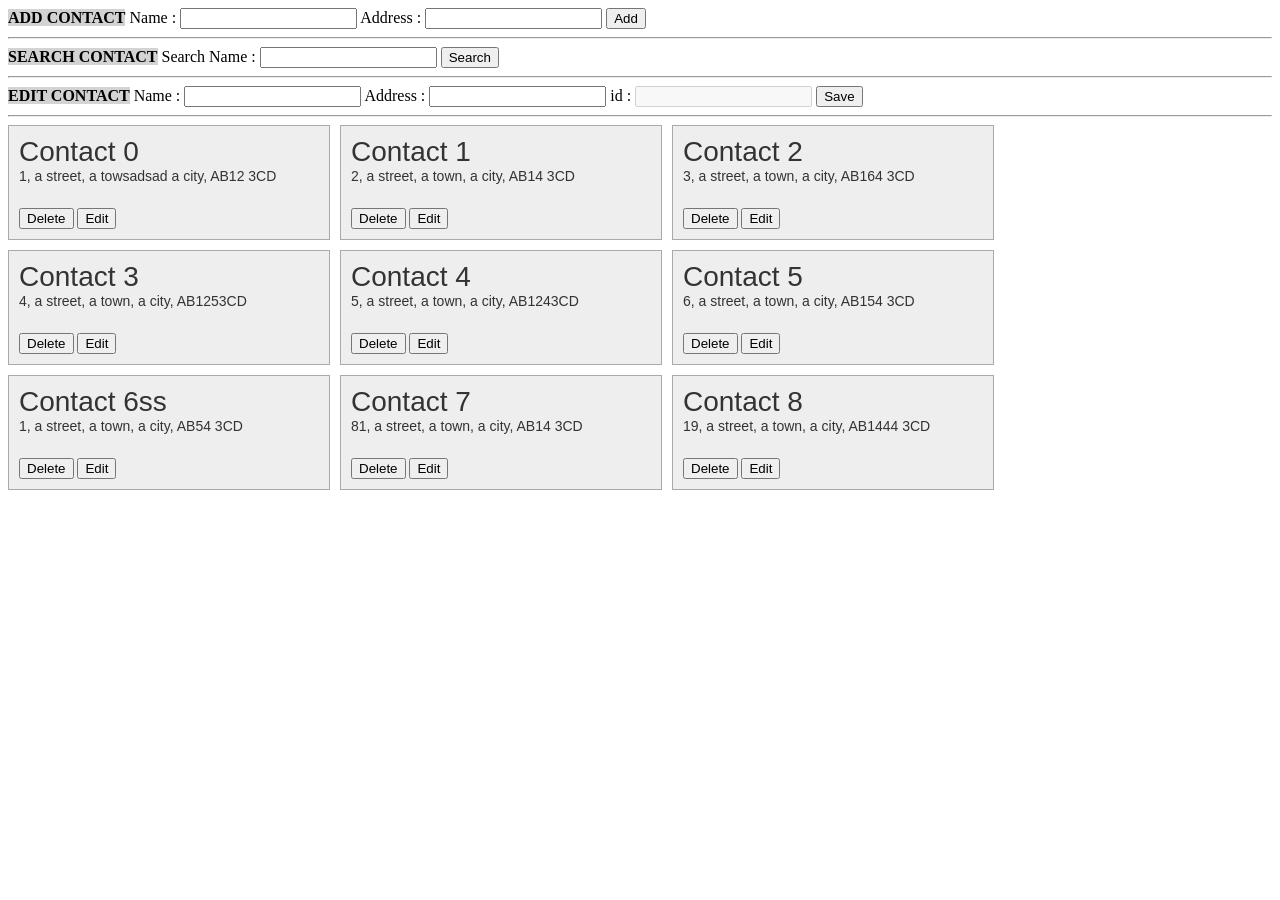
==== index.html @ 7ceb9139 "checking" ====
﻿<!DOCTYPE html>

<html lang="en">
    <head>
        <meta charset="UTF-8" />
        <title></title>
        <link rel="stylesheet" href="css/screen.css" />
    </head>
    <body>


        <div id="main">
            <div id="controls"><b style="background-color: lightgrey">ADD CONTACT</b>
                Name : <input type="text" id="name"/>
                Address : <input type="text" id="address"/>
                <button id="add">Add</button>
                <hr/><b style="background-color: lightgrey">SEARCH CONTACT</b>
                Search Name : <input type="text" id="search"/> <button id="searchbutton" class="searchByName">Search</button>
            </div> 
            <div style="position:relative;margin-top: 0">
                <hr/><b style="background-color: lightgrey">EDIT CONTACT</b>
                Name : <input type="text" id="nameEdit"/>
                Address : <input type="text" id="addressEdit"/>
                id  : <input type="text" id="idEdit" disabled/>
                <button id="edit">Save</button>
                <br/></div>
            <hr/>
            <div id="container" class="container">

            </div>
        </div>
        <br/>
       
                
          
            <script data-main="js/config" src="js/lib/require.js"></script>

    </body>
</html>
---- css/screen.css ----
.container h1 { margin:0; font-weight:normal; }
.container div { margin-bottom:24px; font-size:14px; }
.container .element{ width:300px; padding:10px;float:left; border:1px solid #aaa; margin:0 10px 10px 0;  font-family:sans-serif; color:#333; background-color:#eee; }
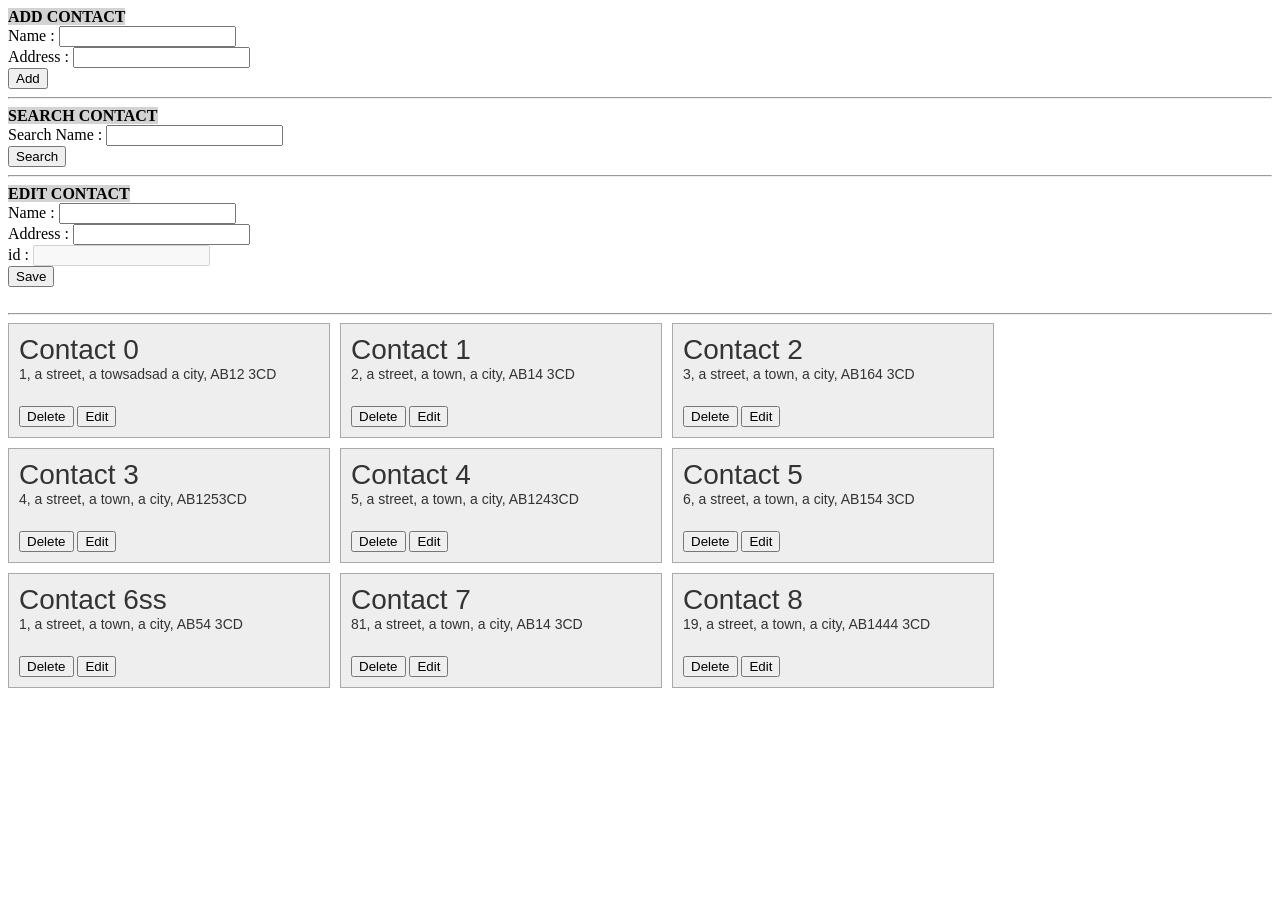
==== commit 0a878ee7: "break lines" ====
--- a/index.html
+++ b/index.html
@@ -10,19 +10,19 @@
 
 
         <div id="main">
-            <div id="controls"><b style="background-color: lightgrey">ADD CONTACT</b>
-                Name : <input type="text" id="name"/>
-                Address : <input type="text" id="address"/>
+            <div id="controls"><b style="background-color: lightgrey">ADD CONTACT</b><br/>
+                Name : <input type="text" id="name"/><br/>
+                Address : <input type="text" id="address"/><br/>
                 <button id="add">Add</button>
-                <hr/><b style="background-color: lightgrey">SEARCH CONTACT</b>
-                Search Name : <input type="text" id="search"/> <button id="searchbutton" class="searchByName">Search</button>
+                <hr/><b style="background-color: lightgrey">SEARCH CONTACT</b><br/>
+                Search Name : <input type="text" id="search"/> <br/><button id="searchbutton" class="searchByName">Search</button>
             </div> 
             <div style="position:relative;margin-top: 0">
-                <hr/><b style="background-color: lightgrey">EDIT CONTACT</b>
-                Name : <input type="text" id="nameEdit"/>
-                Address : <input type="text" id="addressEdit"/>
-                id  : <input type="text" id="idEdit" disabled/>
-                <button id="edit">Save</button>
+                <hr/><b style="background-color: lightgrey">EDIT CONTACT</b><br/>
+                Name : <input type="text" id="nameEdit"/><br/>
+                Address : <input type="text" id="addressEdit"/><br/>
+                id  : <input type="text" id="idEdit" disabled/><br/>
+                <button id="edit">Save</button><br/>
                 <br/></div>
             <hr/>
             <div id="container" class="container">
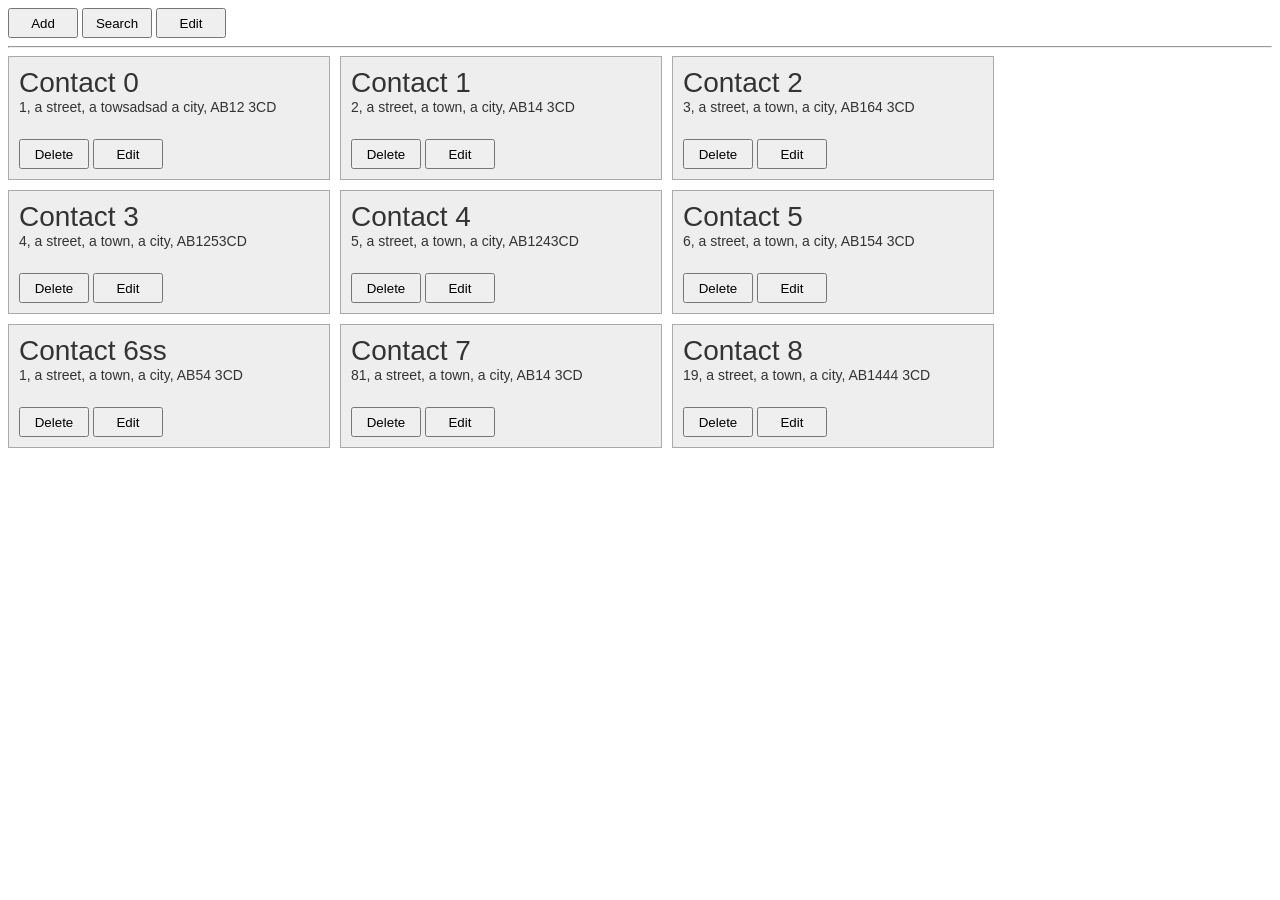
==== commit 02d960e4: "Changing the bug ID now increasing and sliding" ====
--- a/index.html
+++ b/index.html
@@ -10,30 +10,42 @@
 
 
         <div id="main">
-            <div id="controls"><b style="background-color: lightgrey">ADD CONTACT</b><br/>
+            <div id="controls" class="controlsClass">
+                <button id="addPanel">Add</button>
+                <button id="searchPanel">Search</button>
+                <button id="editPanel">Edit</button>
+            
+            <div id="addContact" style="display: none">
+
                 Name : <input type="text" id="name"/><br/>
                 Address : <input type="text" id="address"/><br/>
                 <button id="add">Add</button>
-                <hr/><b style="background-color: lightgrey">SEARCH CONTACT</b><br/>
+
+            </div>
+            
+            <div id="searchContact" style="display: none">
+
                 Search Name : <input type="text" id="search"/> <br/><button id="searchbutton" class="searchByName">Search</button>
-            </div> 
-            <div style="position:relative;margin-top: 0">
-                <hr/><b style="background-color: lightgrey">EDIT CONTACT</b><br/>
+            </div>
+           
+            <div id="editContact" style="display: none">
+
                 Name : <input type="text" id="nameEdit"/><br/>
                 Address : <input type="text" id="addressEdit"/><br/>
                 id  : <input type="text" id="idEdit" disabled/><br/>
                 <button id="edit">Save</button><br/>
-                <br/></div>
+                <br/>
+            </div>
             <hr/>
             <div id="container" class="container">
 
             </div>
         </div>
         <br/>
-       
-                
-          
-            <script data-main="js/config" src="js/lib/require.js"></script>
+
+
+
+        <script data-main="js/config" src="js/lib/require.js"></script>
 
     </body>
 </html>
--- a/css/screen.css
+++ b/css/screen.css
@@ -1,4 +1,7 @@
-
+.controlsClass button{
+    width: 70px;
+    height:30px;
+}
 .container h1 { margin:0; font-weight:normal; }
 .container div { margin-bottom:24px; font-size:14px; }
 .container .element{ width:300px; padding:10px;float:left; border:1px solid #aaa; margin:0 10px 10px 0;  font-family:sans-serif; color:#333; background-color:#eee; }
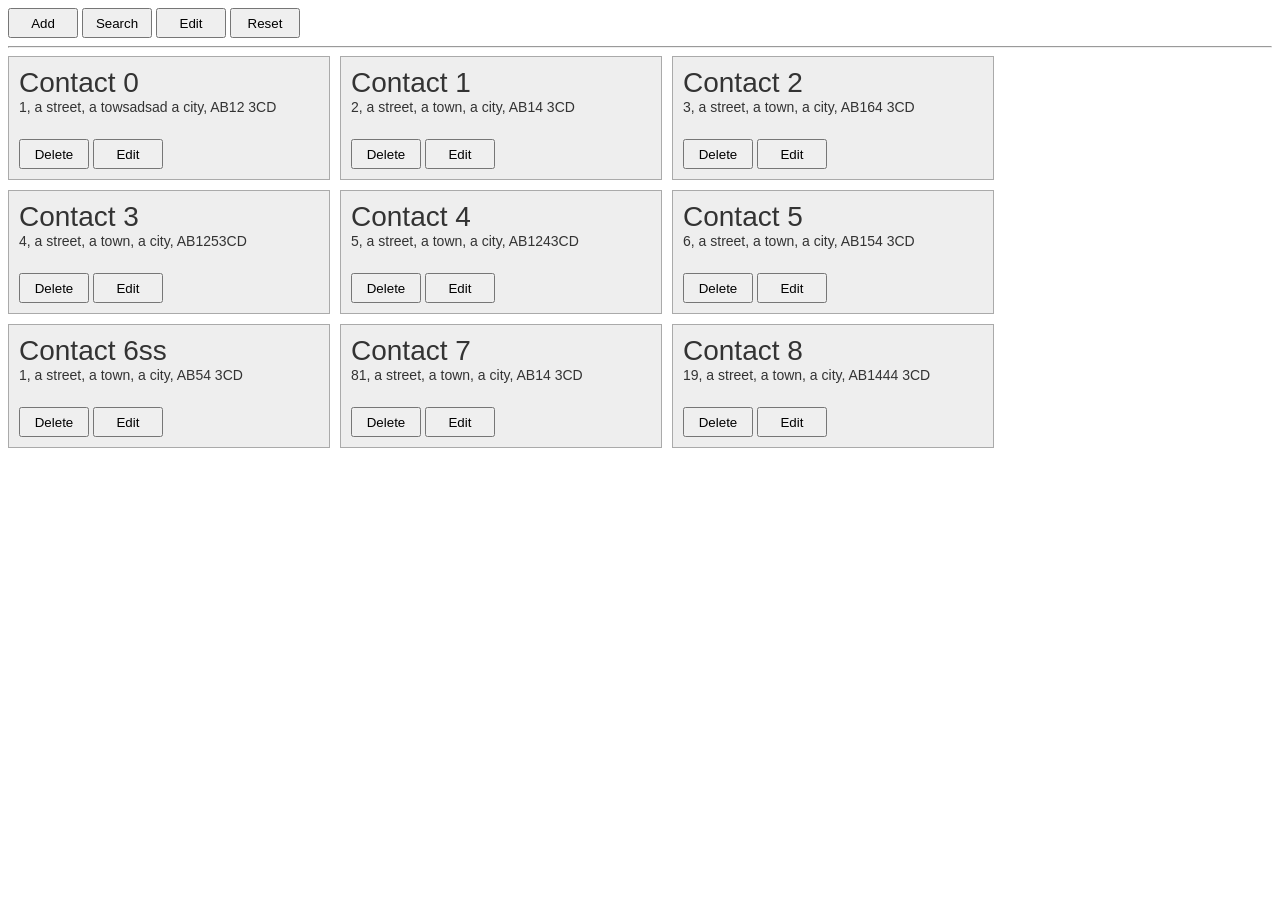
==== commit 2566a0e2: "Icon and Sliding bugs Added reset button" ====
--- a/index.html
+++ b/index.html
@@ -14,6 +14,7 @@
                 <button id="addPanel">Add</button>
                 <button id="searchPanel">Search</button>
                 <button id="editPanel">Edit</button>
+                <button id="resetBtn">Reset</button>
             
             <div id="addContact" style="display: none">
 
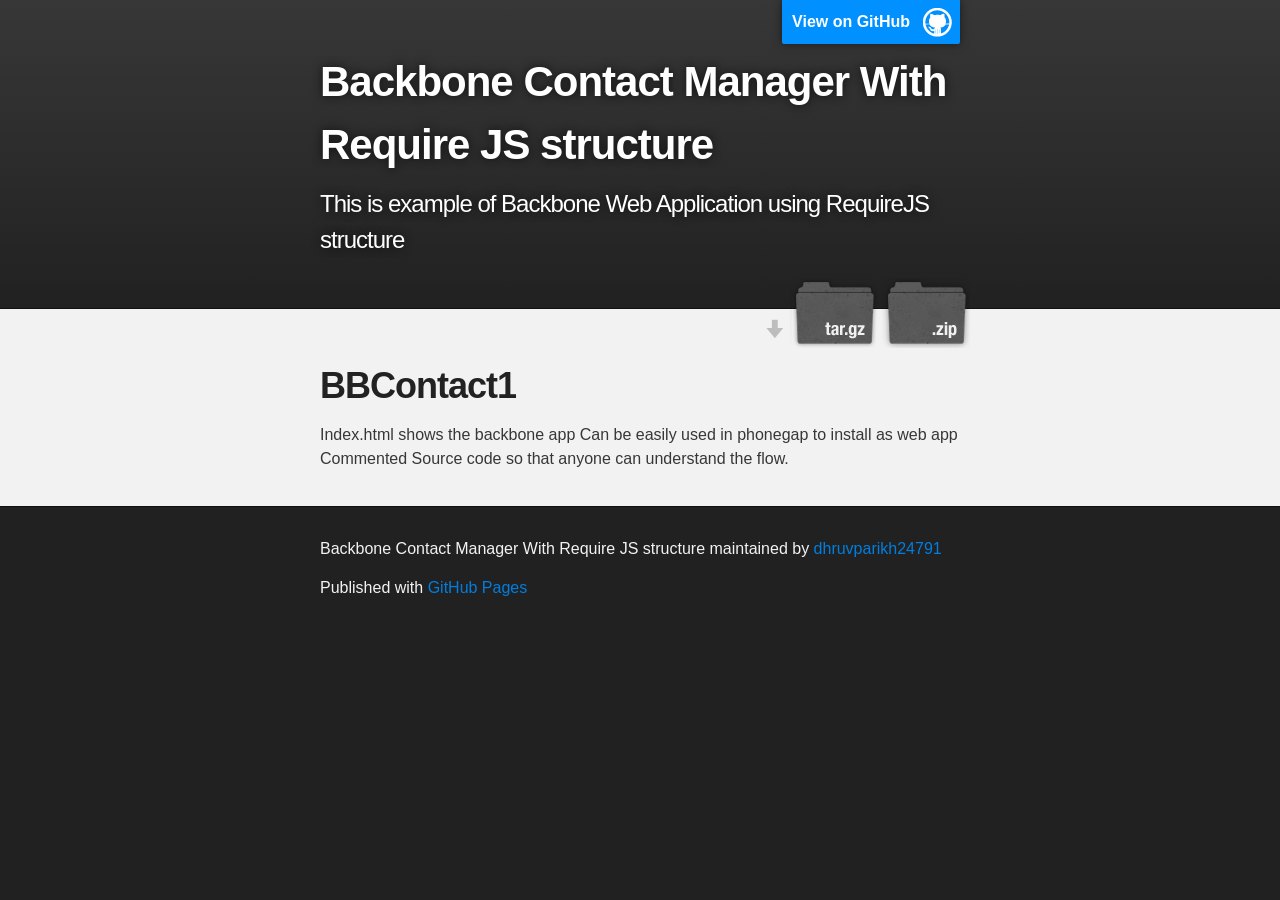
==== commit 241d1ed3: "Create gh-pages branch via GitHub" ====
--- a/index.html
+++ b/index.html
@@ -1,52 +1,64 @@
-﻿<!DOCTYPE html>
+<!DOCTYPE html>
+<html>
 
-<html lang="en">
-    <head>
-        <meta charset="UTF-8" />
-        <title></title>
-        <link rel="stylesheet" href="css/screen.css" />
-    </head>
-    <body>
+  <head>
+    <meta charset='utf-8' />
+    <meta http-equiv="X-UA-Compatible" content="chrome=1" />
+    <meta name="description" content="Backbone Contact Manager With Require JS structure : This is example of Backbone Web Application using RequireJS structure" />
+
+    <link rel="stylesheet" type="text/css" media="screen" href="stylesheets/stylesheet.css">
+
+    <title>Backbone Contact Manager With Require JS structure</title>
+  </head>
+
+  <body>
+
+    <!-- HEADER -->
+    <div id="header_wrap" class="outer">
+        <header class="inner">
+          <a id="forkme_banner" href="https://github.com/dhruvparikh24791/BBContact1">View on GitHub</a>
+
+          <h1 id="project_title">Backbone Contact Manager With Require JS structure</h1>
+          <h2 id="project_tagline">This is example of Backbone Web Application using RequireJS structure</h2>
+
+            <section id="downloads">
+              <a class="zip_download_link" href="https://github.com/dhruvparikh24791/BBContact1/zipball/master">Download this project as a .zip file</a>
+              <a class="tar_download_link" href="https://github.com/dhruvparikh24791/BBContact1/tarball/master">Download this project as a tar.gz file</a>
+            </section>
+        </header>
+    </div>
+
+    <!-- MAIN CONTENT -->
+    <div id="main_content_wrap" class="outer">
+      <section id="main_content" class="inner">
+        <h1>
+<a name="bbcontact1" class="anchor" href="#bbcontact1"><span class="octicon octicon-link"></span></a>BBContact1</h1>
+
+<p>Index.html shows the backbone app
+Can be easily used in phonegap to install as web app
+Commented Source code so that anyone can understand the flow.</p>
+      </section>
+    </div>
+
+    <!-- FOOTER  -->
+    <div id="footer_wrap" class="outer">
+      <footer class="inner">
+        <p class="copyright">Backbone Contact Manager With Require JS structure maintained by <a href="https://github.com/dhruvparikh24791">dhruvparikh24791</a></p>
+        <p>Published with <a href="http://pages.github.com">GitHub Pages</a></p>
+      </footer>
+    </div>
+
+              <script type="text/javascript">
+            var gaJsHost = (("https:" == document.location.protocol) ? "https://ssl." : "http://www.");
+            document.write(unescape("%3Cscript src='" + gaJsHost + "google-analytics.com/ga.js' type='text/javascript'%3E%3C/script%3E"));
+          </script>
+          <script type="text/javascript">
+            try {
+              var pageTracker = _gat._getTracker("&lt;script&gt;   (function(i,s,o,g,r,a,m){i[&#39;GoogleAnalyticsObject&#39;]=r;i[r]=i[r]||function(){   (i[r].q=i[r].q||[]).push(arguments)},i[r].l=1*new Date();a=s.createElement(o),   m=s.getElementsByTagName(o)[0];a.async=1;a.src=g;m.parentNode.insertBefore(a,m)   })(window,document,&#39;script&#39;,&#39;//www.google-analytics.com/analytics.js&#39;,&#39;ga&#39;);    ga(&#39;create&#39;, &#39;UA-43364541-1&#39;, &#39;techswings.blogspot.in&#39;);   ga(&#39;send&#39;, &#39;pageview&#39;);  &lt;/script&gt;");
+            pageTracker._trackPageview();
+            } catch(err) {}
+          </script>
 
 
-        <div id="main">
-            <div id="controls" class="controlsClass">
-                <button id="addPanel">Add</button>
-                <button id="searchPanel">Search</button>
-                <button id="editPanel">Edit</button>
-                <button id="resetBtn">Reset</button>
-            
-            <div id="addContact" style="display: none">
-
-                Name : <input type="text" id="name"/><br/>
-                Address : <input type="text" id="address"/><br/>
-                <button id="add">Add</button>
-
-            </div>
-            
-            <div id="searchContact" style="display: none">
-
-                Search Name : <input type="text" id="search"/> <br/><button id="searchbutton" class="searchByName">Search</button>
-            </div>
-           
-            <div id="editContact" style="display: none">
-
-                Name : <input type="text" id="nameEdit"/><br/>
-                Address : <input type="text" id="addressEdit"/><br/>
-                id  : <input type="text" id="idEdit" disabled/><br/>
-                <button id="edit">Save</button><br/>
-                <br/>
-            </div>
-            <hr/>
-            <div id="container" class="container">
-
-            </div>
-        </div>
-        <br/>
-
-
-
-        <script data-main="js/config" src="js/lib/require.js"></script>
-
-    </body>
-</html>+  </body>
+</html>
--- a/stylesheets/stylesheet.css
+++ b/stylesheets/stylesheet.css
@@ -0,0 +1,427 @@
+/*******************************************************************************
+Slate Theme for GitHub Pages
+by Jason Costello, @jsncostello
+*******************************************************************************/
+
+@import url(pygment_trac.css);
+
+/*******************************************************************************
+MeyerWeb Reset
+*******************************************************************************/
+
+html, body, div, span, applet, object, iframe,
+h1, h2, h3, h4, h5, h6, p, blockquote, pre,
+a, abbr, acronym, address, big, cite, code,
+del, dfn, em, img, ins, kbd, q, s, samp,
+small, strike, strong, sub, sup, tt, var,
+b, u, i, center,
+dl, dt, dd, ol, ul, li,
+fieldset, form, label, legend,
+table, caption, tbody, tfoot, thead, tr, th, td,
+article, aside, canvas, details, embed,
+figure, figcaption, footer, header, hgroup,
+menu, nav, output, ruby, section, summary,
+time, mark, audio, video {
+  margin: 0;
+  padding: 0;
+  border: 0;
+  font: inherit;
+  vertical-align: baseline;
+}
+
+/* HTML5 display-role reset for older browsers */
+article, aside, details, figcaption, figure,
+footer, header, hgroup, menu, nav, section {
+  display: block;
+}
+
+ol, ul {
+  list-style: none;
+}
+
+blockquote, q {
+}
+
+table {
+  border-collapse: collapse;
+  border-spacing: 0;
+}
+
+/*******************************************************************************
+Theme Styles
+*******************************************************************************/
+
+body {
+  box-sizing: border-box;
+  color:#373737;
+  background: #212121;
+  font-size: 16px;
+  font-family: 'Myriad Pro', Calibri, Helvetica, Arial, sans-serif;
+  line-height: 1.5;
+  -webkit-font-smoothing: antialiased;
+}
+
+h1, h2, h3, h4, h5, h6 {
+  margin: 10px 0;
+  font-weight: 700;
+  color:#222222;
+  font-family: 'Lucida Grande', 'Calibri', Helvetica, Arial, sans-serif;
+  letter-spacing: -1px;
+}
+
+h1 {
+  font-size: 36px;
+  font-weight: 700;
+}
+
+h2 {
+  padding-bottom: 10px;
+  font-size: 32px;
+  background: url('../images/bg_hr.png') repeat-x bottom;
+}
+
+h3 {
+  font-size: 24px;
+}
+
+h4 {
+  font-size: 21px;
+}
+
+h5 {
+  font-size: 18px;
+}
+
+h6 {
+  font-size: 16px;
+}
+
+p {
+  margin: 10px 0 15px 0;
+}
+
+footer p {
+  color: #f2f2f2;
+}
+
+a {
+  text-decoration: none;
+  color: #007edf;
+  text-shadow: none;
+
+  transition: color 0.5s ease;
+  transition: text-shadow 0.5s ease;
+  -webkit-transition: color 0.5s ease;
+  -webkit-transition: text-shadow 0.5s ease;
+  -moz-transition: color 0.5s ease;
+  -moz-transition: text-shadow 0.5s ease;
+  -o-transition: color 0.5s ease;
+  -o-transition: text-shadow 0.5s ease;
+  -ms-transition: color 0.5s ease;
+  -ms-transition: text-shadow 0.5s ease;
+}
+
+#main_content a:hover {
+  color: #0069ba;
+  text-shadow: #0090ff 0px 0px 2px;
+}
+
+footer a:hover {
+  color: #43adff;
+  text-shadow: #0090ff 0px 0px 2px;
+}
+
+em {
+  font-style: italic;
+}
+
+strong {
+  font-weight: bold;
+}
+
+img {
+  position: relative;
+  margin: 0 auto;
+  max-width: 739px;
+  padding: 5px;
+  margin: 10px 0 10px 0;
+  border: 1px solid #ebebeb;
+
+  box-shadow: 0 0 5px #ebebeb;
+  -webkit-box-shadow: 0 0 5px #ebebeb;
+  -moz-box-shadow: 0 0 5px #ebebeb;
+  -o-box-shadow: 0 0 5px #ebebeb;
+  -ms-box-shadow: 0 0 5px #ebebeb;
+}
+
+pre, code {
+  width: 100%;
+  color: #222;
+  background-color: #fff;
+
+  font-family: Monaco, "Bitstream Vera Sans Mono", "Lucida Console", Terminal, monospace;
+  font-size: 14px;
+
+  border-radius: 2px;
+  -moz-border-radius: 2px;
+  -webkit-border-radius: 2px;
+
+
+
+}
+
+pre {
+  width: 100%;
+  padding: 10px;
+  box-shadow: 0 0 10px rgba(0,0,0,.1);
+  overflow: auto;
+}
+
+code {
+  padding: 3px;
+  margin: 0 3px;
+  box-shadow: 0 0 10px rgba(0,0,0,.1);
+}
+
+pre code {
+  display: block;
+  box-shadow: none;
+}
+
+blockquote {
+  color: #666;
+  margin-bottom: 20px;
+  padding: 0 0 0 20px;
+  border-left: 3px solid #bbb;
+}
+
+ul, ol, dl {
+  margin-bottom: 15px
+}
+
+ul li {
+  list-style: inside;
+  padding-left: 20px;
+}
+
+ol li {
+  list-style: decimal inside;
+  padding-left: 20px;
+}
+
+dl dt {
+  font-weight: bold;
+}
+
+dl dd {
+  padding-left: 20px;
+  font-style: italic;
+}
+
+dl p {
+  padding-left: 20px;
+  font-style: italic;
+}
+
+hr {
+  height: 1px;
+  margin-bottom: 5px;
+  border: none;
+  background: url('../images/bg_hr.png') repeat-x center;
+}
+
+table {
+  border: 1px solid #373737;
+  margin-bottom: 20px;
+  text-align: left;
+ }
+
+th {
+  font-family: 'Lucida Grande', 'Helvetica Neue', Helvetica, Arial, sans-serif;
+  padding: 10px;
+  background: #373737;
+  color: #fff;
+ }
+
+td {
+  padding: 10px;
+  border: 1px solid #373737;
+ }
+
+form {
+  background: #f2f2f2;
+  padding: 20px;
+}
+
+img {
+  width: 100%;
+  max-width: 100%;
+}
+
+/*******************************************************************************
+Full-Width Styles
+*******************************************************************************/
+
+.outer {
+  width: 100%;
+}
+
+.inner {
+  position: relative;
+  max-width: 640px;
+  padding: 20px 10px;
+  margin: 0 auto;
+}
+
+#forkme_banner {
+  display: block;
+  position: absolute;
+  top:0;
+  right: 10px;
+  z-index: 10;
+  padding: 10px 50px 10px 10px;
+  color: #fff;
+  background: url('../images/blacktocat.png') #0090ff no-repeat 95% 50%;
+  font-weight: 700;
+  box-shadow: 0 0 10px rgba(0,0,0,.5);
+  border-bottom-left-radius: 2px;
+  border-bottom-right-radius: 2px;
+}
+
+#header_wrap {
+  background: #212121;
+  background: -moz-linear-gradient(top, #373737, #212121);
+  background: -webkit-linear-gradient(top, #373737, #212121);
+  background: -ms-linear-gradient(top, #373737, #212121);
+  background: -o-linear-gradient(top, #373737, #212121);
+  background: linear-gradient(top, #373737, #212121);
+}
+
+#header_wrap .inner {
+  padding: 50px 10px 30px 10px;
+}
+
+#project_title {
+  margin: 0;
+  color: #fff;
+  font-size: 42px;
+  font-weight: 700;
+  text-shadow: #111 0px 0px 10px;
+}
+
+#project_tagline {
+  color: #fff;
+  font-size: 24px;
+  font-weight: 300;
+  background: none;
+  text-shadow: #111 0px 0px 10px;
+}
+
+#downloads {
+  position: absolute;
+  width: 210px;
+  z-index: 10;
+  bottom: -40px;
+  right: 0;
+  height: 70px;
+  background: url('../images/icon_download.png') no-repeat 0% 90%;
+}
+
+.zip_download_link {
+  display: block;
+  float: right;
+  width: 90px;
+  height:70px;
+  text-indent: -5000px;
+  overflow: hidden;
+  background: url(../images/sprite_download.png) no-repeat bottom left;
+}
+
+.tar_download_link {
+  display: block;
+  float: right;
+  width: 90px;
+  height:70px;
+  text-indent: -5000px;
+  overflow: hidden;
+  background: url(../images/sprite_download.png) no-repeat bottom right;
+  margin-left: 10px;
+}
+
+.zip_download_link:hover {
+  background: url(../images/sprite_download.png) no-repeat top left;
+}
+
+.tar_download_link:hover {
+  background: url(../images/sprite_download.png) no-repeat top right;
+}
+
+#main_content_wrap {
+  background: #f2f2f2;
+  border-top: 1px solid #111;
+  border-bottom: 1px solid #111;
+}
+
+#main_content {
+  padding-top: 40px;
+}
+
+#footer_wrap {
+  background: #212121;
+}
+
+
+
+/*******************************************************************************
+Small Device Styles
+*******************************************************************************/
+
+@media screen and (max-width: 480px) {
+  body {
+    font-size:14px;
+  }
+
+  #downloads {
+    display: none;
+  }
+
+  .inner {
+    min-width: 320px;
+    max-width: 480px;
+  }
+
+  #project_title {
+  font-size: 32px;
+  }
+
+  h1 {
+    font-size: 28px;
+  }
+
+  h2 {
+    font-size: 24px;
+  }
+
+  h3 {
+    font-size: 21px;
+  }
+
+  h4 {
+    font-size: 18px;
+  }
+
+  h5 {
+    font-size: 14px;
+  }
+
+  h6 {
+    font-size: 12px;
+  }
+
+  code, pre {
+    min-width: 320px;
+    max-width: 480px;
+    font-size: 11px;
+  }
+
+}
